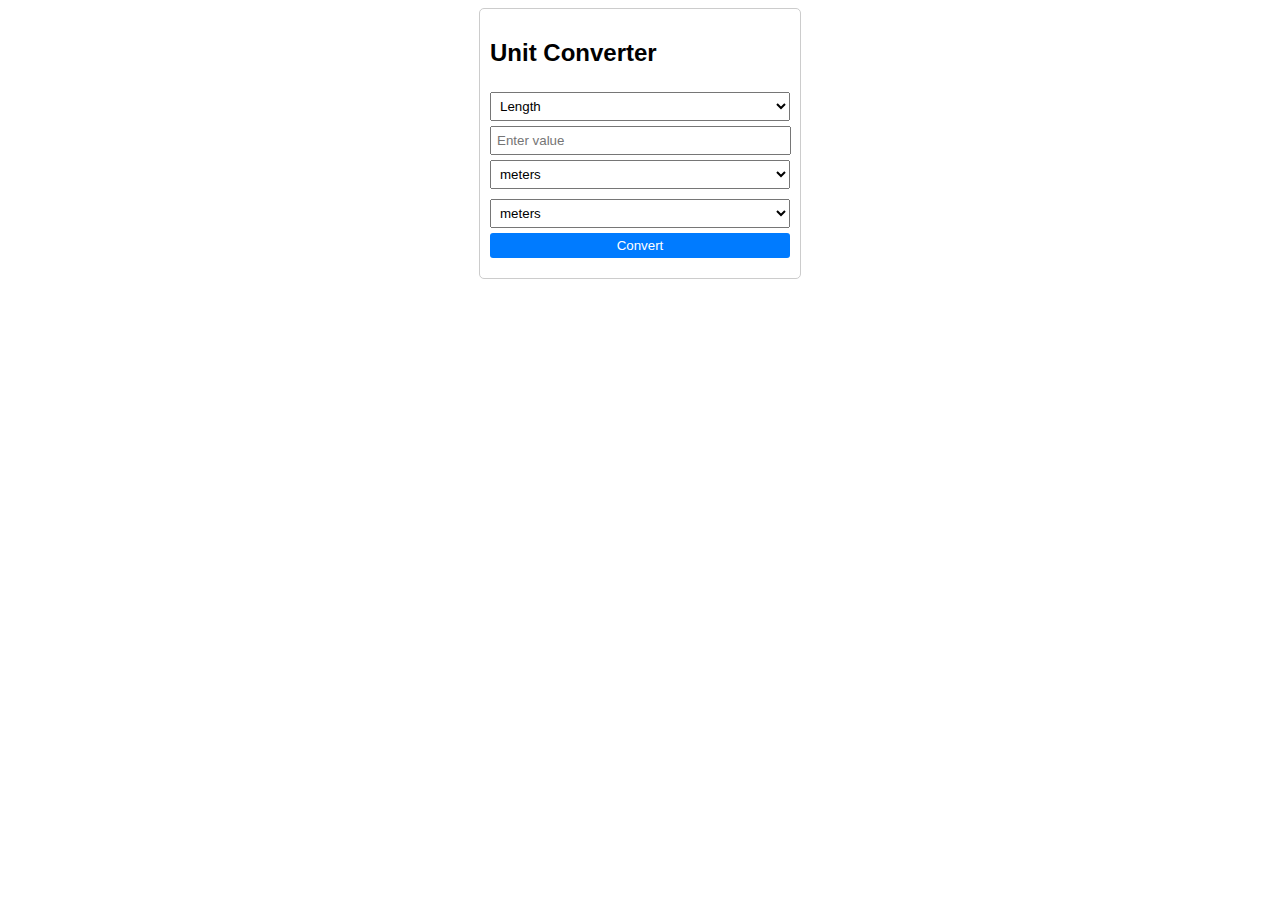
==== index.html @ 8d2c32b2 "embeddable unit converter made with claude" ====
<!DOCTYPE html>
<html lang="en">
<head>
    <meta charset="UTF-8">
    <meta name="viewport" content="width=device-width, initial-scale=1.0">
    <title>Unit Converter Widget</title>
    <style>
        .unit-converter {
            font-family: Arial, sans-serif;
            max-width: 300px;
            margin: 0 auto;
            padding: 10px;
            border: 1px solid #ccc;
            border-radius: 5px;
        }
        .unit-converter select {
            width: 100%;
            padding: 5px;
            margin: 5px 0;
        }
        .unit-converter input {
            width: 95.5%;
            padding: 5px;
        }
        .unit-converter button {
            width: 100%;
            padding: 5px;
            background-color: #007bff;
            color: white;
            border: none;
            border-radius: 3px;
            cursor: pointer;
        }
        .unit-converter button:hover {
            background-color: #0056b3;
        }
        #result-container {
            display: flex;
            align-items: center;
            justify-content: center;
            margin-top: 10px;
            text-align: center;
        }

        #result {
            display: inline-block;
            margin: 0;
            padding-right: 5px;
        }

        .copy-button {
            display: none;  /* Hide by default */
            align-items: center;
            justify-content: center;
            background-color: #007bff;
            color: white;
            border: none;
            border-radius: 3px;
            width: 24px;
            height: 24px;
            cursor: pointer;
            transition: background-color 0.3s;
            padding: 4px;
            margin-left: 5px;
            max-width: 25px;
        }

        .copy-button:hover {
            background-color: #0056b3;
        }

        .copy-button svg {
            width: 16px;
            height: 16px;
        }

        .check-icon {
            display: none;
        }

    </style>
</head>
<body>
    <div class="unit-converter">
        <h2>Unit Converter</h2>
        <select id="unitType">
            <option value="length">Length</option>
            <option value="weight">Weight</option>
            <option value="temperature">Temperature</option>
        </select>
        <input type="number" id="inputValue" placeholder="Enter value">
        <select id="fromUnit"></select>
        <select id="toUnit"></select>
        <button onclick="convert()">Convert</button>
        <div id="result-container">
            <span id="result"></span>
            <button id="copy-button" class="copy-button" title="Copy result">
                <svg class="copy-icon" xmlns="http://www.w3.org/2000/svg" width="16" height="16" viewBox="0 0 24 24" fill="none" stroke="currentColor" stroke-width="2" stroke-linecap="round" stroke-linejoin="round">
                    <rect x="9" y="9" width="13" height="13" rx="2" ry="2"></rect>
                    <path d="M5 15H4a2 2 0 0 1-2-2V4a2 2 0 0 1 2-2h9a2 2 0 0 1 2 2v1"></path>
                </svg>
                <svg class="check-icon" xmlns="http://www.w3.org/2000/svg" width="16" height="16" viewBox="0 0 24 24" fill="none" stroke="currentColor" stroke-width="2" stroke-linecap="round" stroke-linejoin="round" style="display: none;">
                    <polyline points="20 6 9 17 4 12"></polyline>
                </svg>
            </button>
        </div>
    </div>

    <script>
        // Inject widget HTML
        var targetElement = document.getElementById('unit-converter-widget');
        if (targetElement) {
            targetElement.innerHTML = widgetHTML;
            initializeCopyToClipboard();
        }

        const unitData = {
            length: {
                units: ['meters', 'feet', 'inches', 'centimeters'],
                conversions: {
                    meters: { feet: 3.28084, inches: 39.3701, centimeters: 100 },
                    feet: { meters: 0.3048, inches: 12, centimeters: 30.48 },
                    inches: { meters: 0.0254, feet: 0.0833333, centimeters: 2.54 },
                    centimeters: { meters: 0.01, feet: 0.0328084, inches: 0.393701 }
                }
            },
            weight: {
                units: ['kilograms', 'pounds', 'ounces', 'grams'],
                conversions: {
                    kilograms: { pounds: 2.20462, ounces: 35.274, grams: 1000 },
                    pounds: { kilograms: 0.453592, ounces: 16, grams: 453.592 },
                    ounces: { kilograms: 0.0283495, pounds: 0.0625, grams: 28.3495 },
                    grams: { kilograms: 0.001, pounds: 0.00220462, ounces: 0.035274 }
                }
            },
            temperature: {
                units: ['Celsius', 'Fahrenheit', 'Kelvin'],
                conversions: {
                    Celsius: {
                        Fahrenheit: (c) => c * 9/5 + 32,
                        Kelvin: (c) => c + 273.15
                    },
                    Fahrenheit: {
                        Celsius: (f) => (f - 32) * 5/9,
                        Kelvin: (f) => (f - 32) * 5/9 + 273.15
                    },
                    Kelvin: {
                        Celsius: (k) => k - 273.15,
                        Fahrenheit: (k) => (k - 273.15) * 9/5 + 32
                    }
                }
            }
        };

        function populateUnitSelects() {
            const unitType = document.getElementById('unitType').value;
            const fromUnit = document.getElementById('fromUnit');
            const toUnit = document.getElementById('toUnit');
            
            fromUnit.innerHTML = '';
            toUnit.innerHTML = '';

            unitData[unitType].units.forEach(unit => {
                fromUnit.innerHTML += `<option value="${unit}">${unit}</option>`;
                toUnit.innerHTML += `<option value="${unit}">${unit}</option>`;
            });
        }

        document.getElementById('unitType').addEventListener('change', populateUnitSelects);
        populateUnitSelects();

        function convert() {
            const unitType = document.getElementById('unitType').value;
            const inputValue = parseFloat(document.getElementById('inputValue').value);
            const fromUnit = document.getElementById('fromUnit').value;
            const toUnit = document.getElementById('toUnit').value;

            const resultElement = document.getElementById('result');
            const copyButton = document.getElementById('copy-button');

            if (isNaN(inputValue)) {
                resultElement.textContent = 'Please enter a valid number';
                copyButton.style.display = 'none';
                return;
            }

            let result;
            if (unitType === 'temperature') {
                if (fromUnit === toUnit) {
                    result = inputValue;
                } else {
                    result = unitData[unitType].conversions[fromUnit][toUnit](inputValue);
                }
            } else {
                if (fromUnit === toUnit) {
                    result = inputValue;
                } else {
                    result = inputValue * unitData[unitType].conversions[fromUnit][toUnit];
                }
            }

            const resultText = `${inputValue} ${fromUnit} = ${result.toFixed(2)} ${toUnit}`;
            resultElement.textContent = resultText;
            copyButton.style.display = 'inline-flex';
            showCopyIcon(); // Show copy icon when a new result is generated

        }

        function initializeCopyToClipboard() {
            const copyButton = document.getElementById('copy-button');
            const resultElement = document.getElementById('result');

            copyButton.addEventListener('click', function () {
                const resultText = resultElement.textContent;
                const match = resultText.match(/=\s*([\d.]+)/);

                if (match && match[1]) {
                    const numericalValue = match[1];
                    navigator.clipboard.writeText(numericalValue).then(function () {
                        showCheckIcon();
                        setTimeout(showCopyIcon, 1500); // Switch back to copy icon after 1.5 seconds
                    }).catch(function (err) {
                        console.error('Failed to copy text: ', err);
                    });
                } else {
                    console.error('No numerical value found in the result');
                }
            });
        }

        function showCopyIcon() {
            const copyIcon = document.querySelector('.copy-icon');
            const checkIcon = document.querySelector('.check-icon');
            copyIcon.style.display = 'inline';
            checkIcon.style.display = 'none';
        }

        function showCheckIcon() {
            const copyIcon = document.querySelector('.copy-icon');
            const checkIcon = document.querySelector('.check-icon');
            copyIcon.style.display = 'none';
            checkIcon.style.display = 'inline';
        }

        // Make sure to call initializeCopyToClipboard after the DOM is loaded
        document.addEventListener('DOMContentLoaded', initializeCopyToClipboard);
    </script>
</body>
</html>
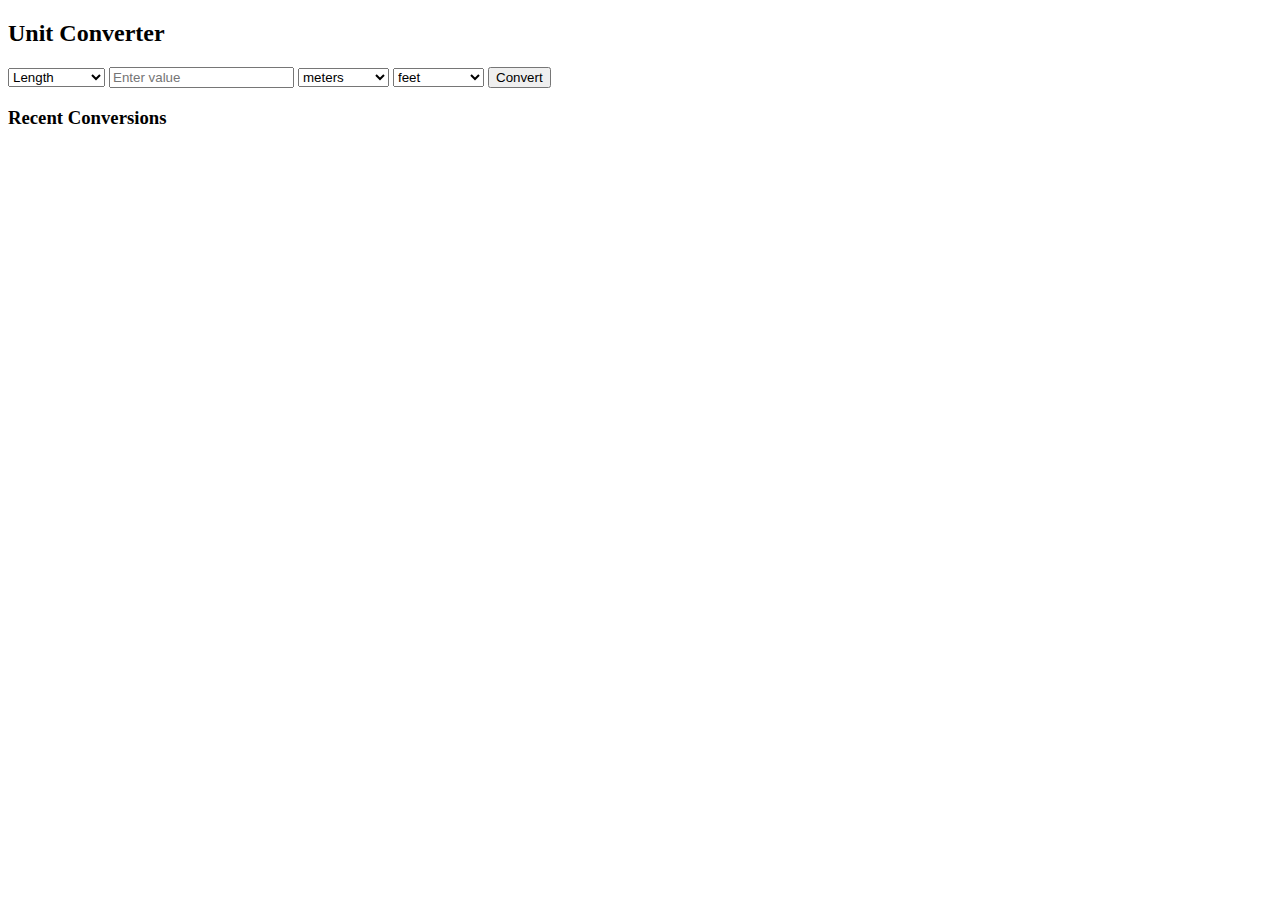
==== commit 9fa50f86: "working with cursor to make enhancements to the converter" ====
--- a/index.html
+++ b/index.html
@@ -4,94 +4,22 @@
     <meta charset="UTF-8">
     <meta name="viewport" content="width=device-width, initial-scale=1.0">
     <title>Unit Converter Widget</title>
-    <style>
-        .unit-converter {
-            font-family: Arial, sans-serif;
-            max-width: 300px;
-            margin: 0 auto;
-            padding: 10px;
-            border: 1px solid #ccc;
-            border-radius: 5px;
-        }
-        .unit-converter select {
-            width: 100%;
-            padding: 5px;
-            margin: 5px 0;
-        }
-        .unit-converter input {
-            width: 95.5%;
-            padding: 5px;
-        }
-        .unit-converter button {
-            width: 100%;
-            padding: 5px;
-            background-color: #007bff;
-            color: white;
-            border: none;
-            border-radius: 3px;
-            cursor: pointer;
-        }
-        .unit-converter button:hover {
-            background-color: #0056b3;
-        }
-        #result-container {
-            display: flex;
-            align-items: center;
-            justify-content: center;
-            margin-top: 10px;
-            text-align: center;
-        }
-
-        #result {
-            display: inline-block;
-            margin: 0;
-            padding-right: 5px;
-        }
-
-        .copy-button {
-            display: none;  /* Hide by default */
-            align-items: center;
-            justify-content: center;
-            background-color: #007bff;
-            color: white;
-            border: none;
-            border-radius: 3px;
-            width: 24px;
-            height: 24px;
-            cursor: pointer;
-            transition: background-color 0.3s;
-            padding: 4px;
-            margin-left: 5px;
-            max-width: 25px;
-        }
-
-        .copy-button:hover {
-            background-color: #0056b3;
-        }
-
-        .copy-button svg {
-            width: 16px;
-            height: 16px;
-        }
-
-        .check-icon {
-            display: none;
-        }
-
-    </style>
+    <link rel="stylesheet" href="styles.css">
 </head>
 <body>
-    <div class="unit-converter">
+    <div id="unit-converter">
         <h2>Unit Converter</h2>
         <select id="unitType">
             <option value="length">Length</option>
             <option value="weight">Weight</option>
             <option value="temperature">Temperature</option>
+            <option value="time">Time</option>
+            <option value="speed">Speed</option>
         </select>
         <input type="number" id="inputValue" placeholder="Enter value">
         <select id="fromUnit"></select>
         <select id="toUnit"></select>
-        <button onclick="convert()">Convert</button>
+        <button id="convertButton">Convert</button>
         <div id="result-container">
             <span id="result"></span>
             <button id="copy-button" class="copy-button" title="Copy result">
@@ -105,145 +33,11 @@
             </button>
         </div>
     </div>
+    <div id="conversion-history">
+        <h3>Recent Conversions</h3>
+        <ul id="history-list"></ul>
+    </div>
 
-    <script>
-        // Inject widget HTML
-        var targetElement = document.getElementById('unit-converter-widget');
-        if (targetElement) {
-            targetElement.innerHTML = widgetHTML;
-            initializeCopyToClipboard();
-        }
-
-        const unitData = {
-            length: {
-                units: ['meters', 'feet', 'inches', 'centimeters'],
-                conversions: {
-                    meters: { feet: 3.28084, inches: 39.3701, centimeters: 100 },
-                    feet: { meters: 0.3048, inches: 12, centimeters: 30.48 },
-                    inches: { meters: 0.0254, feet: 0.0833333, centimeters: 2.54 },
-                    centimeters: { meters: 0.01, feet: 0.0328084, inches: 0.393701 }
-                }
-            },
-            weight: {
-                units: ['kilograms', 'pounds', 'ounces', 'grams'],
-                conversions: {
-                    kilograms: { pounds: 2.20462, ounces: 35.274, grams: 1000 },
-                    pounds: { kilograms: 0.453592, ounces: 16, grams: 453.592 },
-                    ounces: { kilograms: 0.0283495, pounds: 0.0625, grams: 28.3495 },
-                    grams: { kilograms: 0.001, pounds: 0.00220462, ounces: 0.035274 }
-                }
-            },
-            temperature: {
-                units: ['Celsius', 'Fahrenheit', 'Kelvin'],
-                conversions: {
-                    Celsius: {
-                        Fahrenheit: (c) => c * 9/5 + 32,
-                        Kelvin: (c) => c + 273.15
-                    },
-                    Fahrenheit: {
-                        Celsius: (f) => (f - 32) * 5/9,
-                        Kelvin: (f) => (f - 32) * 5/9 + 273.15
-                    },
-                    Kelvin: {
-                        Celsius: (k) => k - 273.15,
-                        Fahrenheit: (k) => (k - 273.15) * 9/5 + 32
-                    }
-                }
-            }
-        };
-
-        function populateUnitSelects() {
-            const unitType = document.getElementById('unitType').value;
-            const fromUnit = document.getElementById('fromUnit');
-            const toUnit = document.getElementById('toUnit');
-            
-            fromUnit.innerHTML = '';
-            toUnit.innerHTML = '';
-
-            unitData[unitType].units.forEach(unit => {
-                fromUnit.innerHTML += `<option value="${unit}">${unit}</option>`;
-                toUnit.innerHTML += `<option value="${unit}">${unit}</option>`;
-            });
-        }
-
-        document.getElementById('unitType').addEventListener('change', populateUnitSelects);
-        populateUnitSelects();
-
-        function convert() {
-            const unitType = document.getElementById('unitType').value;
-            const inputValue = parseFloat(document.getElementById('inputValue').value);
-            const fromUnit = document.getElementById('fromUnit').value;
-            const toUnit = document.getElementById('toUnit').value;
-
-            const resultElement = document.getElementById('result');
-            const copyButton = document.getElementById('copy-button');
-
-            if (isNaN(inputValue)) {
-                resultElement.textContent = 'Please enter a valid number';
-                copyButton.style.display = 'none';
-                return;
-            }
-
-            let result;
-            if (unitType === 'temperature') {
-                if (fromUnit === toUnit) {
-                    result = inputValue;
-                } else {
-                    result = unitData[unitType].conversions[fromUnit][toUnit](inputValue);
-                }
-            } else {
-                if (fromUnit === toUnit) {
-                    result = inputValue;
-                } else {
-                    result = inputValue * unitData[unitType].conversions[fromUnit][toUnit];
-                }
-            }
-
-            const resultText = `${inputValue} ${fromUnit} = ${result.toFixed(2)} ${toUnit}`;
-            resultElement.textContent = resultText;
-            copyButton.style.display = 'inline-flex';
-            showCopyIcon(); // Show copy icon when a new result is generated
-
-        }
-
-        function initializeCopyToClipboard() {
-            const copyButton = document.getElementById('copy-button');
-            const resultElement = document.getElementById('result');
-
-            copyButton.addEventListener('click', function () {
-                const resultText = resultElement.textContent;
-                const match = resultText.match(/=\s*([\d.]+)/);
-
-                if (match && match[1]) {
-                    const numericalValue = match[1];
-                    navigator.clipboard.writeText(numericalValue).then(function () {
-                        showCheckIcon();
-                        setTimeout(showCopyIcon, 1500); // Switch back to copy icon after 1.5 seconds
-                    }).catch(function (err) {
-                        console.error('Failed to copy text: ', err);
-                    });
-                } else {
-                    console.error('No numerical value found in the result');
-                }
-            });
-        }
-
-        function showCopyIcon() {
-            const copyIcon = document.querySelector('.copy-icon');
-            const checkIcon = document.querySelector('.check-icon');
-            copyIcon.style.display = 'inline';
-            checkIcon.style.display = 'none';
-        }
-
-        function showCheckIcon() {
-            const copyIcon = document.querySelector('.copy-icon');
-            const checkIcon = document.querySelector('.check-icon');
-            copyIcon.style.display = 'none';
-            checkIcon.style.display = 'inline';
-        }
-
-        // Make sure to call initializeCopyToClipboard after the DOM is loaded
-        document.addEventListener('DOMContentLoaded', initializeCopyToClipboard);
-    </script>
+    <script src="unit-converter-widget.js"></script>
 </body>
 </html>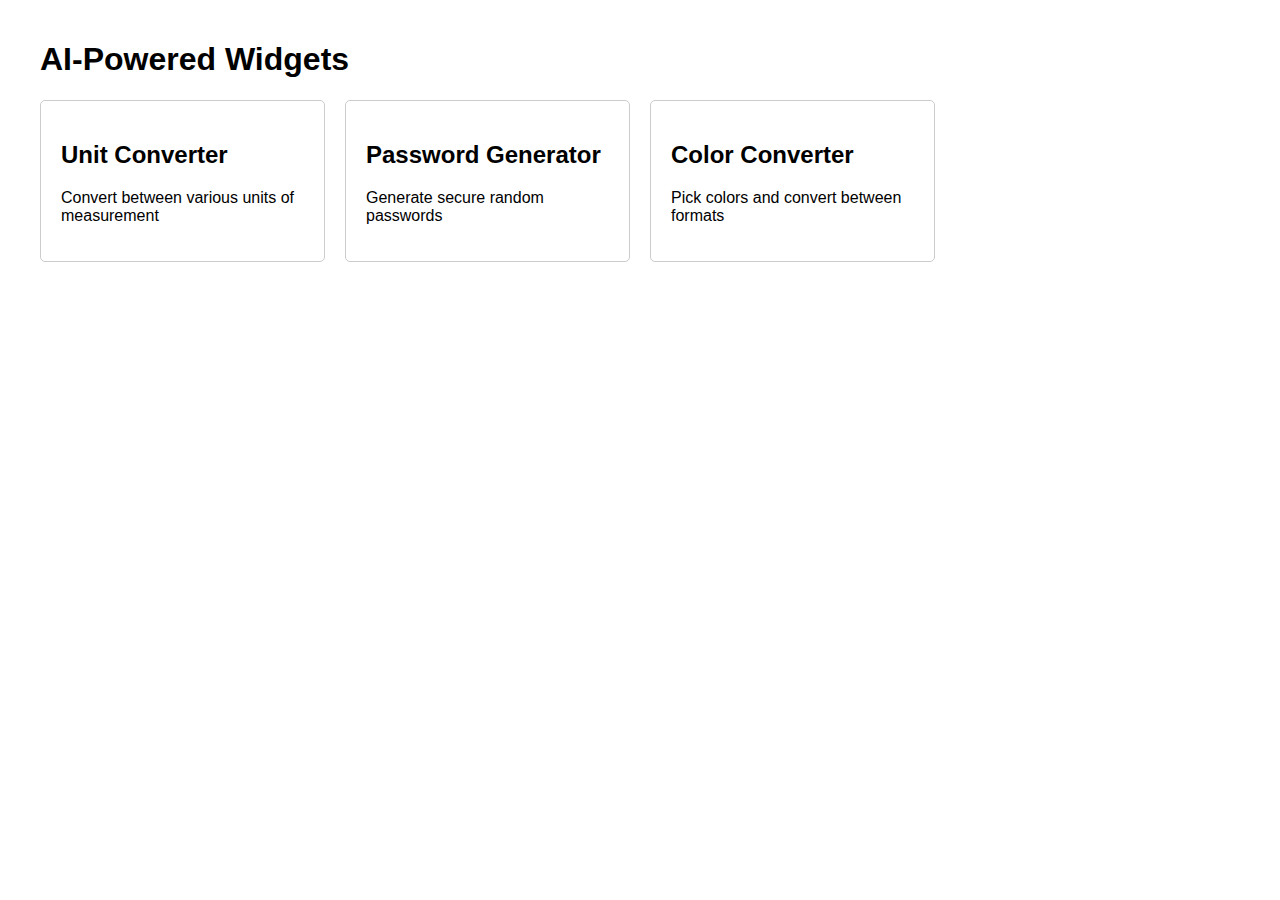
==== commit 89962510: "adding password generator and color converter basic widgets" ====
--- a/index.html
+++ b/index.html
@@ -3,41 +3,25 @@
 <head>
     <meta charset="UTF-8">
     <meta name="viewport" content="width=device-width, initial-scale=1.0">
-    <title>Unit Converter Widget</title>
+    <title>AI-Powered Widgets</title>
     <link rel="stylesheet" href="styles.css">
 </head>
 <body>
-    <div id="unit-converter">
-        <h2>Unit Converter</h2>
-        <select id="unitType">
-            <option value="length">Length</option>
-            <option value="weight">Weight</option>
-            <option value="temperature">Temperature</option>
-            <option value="time">Time</option>
-            <option value="speed">Speed</option>
-        </select>
-        <input type="number" id="inputValue" placeholder="Enter value">
-        <select id="fromUnit"></select>
-        <select id="toUnit"></select>
-        <button id="convertButton">Convert</button>
-        <div id="result-container">
-            <span id="result"></span>
-            <button id="copy-button" class="copy-button" title="Copy result">
-                <svg class="copy-icon" xmlns="http://www.w3.org/2000/svg" width="16" height="16" viewBox="0 0 24 24" fill="none" stroke="currentColor" stroke-width="2" stroke-linecap="round" stroke-linejoin="round">
-                    <rect x="9" y="9" width="13" height="13" rx="2" ry="2"></rect>
-                    <path d="M5 15H4a2 2 0 0 1-2-2V4a2 2 0 0 1 2-2h9a2 2 0 0 1 2 2v1"></path>
-                </svg>
-                <svg class="check-icon" xmlns="http://www.w3.org/2000/svg" width="16" height="16" viewBox="0 0 24 24" fill="none" stroke="currentColor" stroke-width="2" stroke-linecap="round" stroke-linejoin="round" style="display: none;">
-                    <polyline points="20 6 9 17 4 12"></polyline>
-                </svg>
-            </button>
+    <h1>AI-Powered Widgets</h1>
+    <div class="grid">
+        <div class="tile" data-widget="unit-converter">
+            <h2>Unit Converter</h2>
+            <p>Convert between various units of measurement</p>
+        </div>
+        <div class="tile" data-widget="password-generator">
+            <h2>Password Generator</h2>
+            <p>Generate secure random passwords</p>
+        </div>
+        <div class="tile" data-widget="color-converter">
+            <h2>Color Converter</h2>
+            <p>Pick colors and convert between formats</p>
         </div>
     </div>
-    <div id="conversion-history">
-        <h3>Recent Conversions</h3>
-        <ul id="history-list"></ul>
-    </div>
-
-    <script src="unit-converter-widget.js"></script>
+    <script src="main.js"></script>
 </body>
 </html>--- a/styles.css
+++ b/styles.css
@@ -0,0 +1,166 @@
+body {
+    font-family: Arial, sans-serif;
+    max-width: 1200px;
+    margin: 0 auto;
+    padding: 20px;
+}
+
+.grid {
+    display: grid;
+    grid-template-columns: repeat(auto-fill, minmax(250px, 1fr));
+    gap: 20px;
+}
+
+.tile {
+    border: 1px solid #ccc;
+    border-radius: 5px;
+    padding: 20px;
+    cursor: pointer;
+    transition: background-color 0.3s;
+}
+
+.tile:hover {
+    background-color: #f0f0f0;
+}
+
+.back-button {
+    display: inline-block;
+    margin-bottom: 20px;
+    text-decoration: none;
+    color: #333;
+    font-weight: bold;
+}
+
+#unit-converter {
+    font-family: Arial, sans-serif;
+    max-width: 300px;
+    margin: 0 auto;
+    padding: 10px;
+    border: 1px solid #ccc;
+    border-radius: 5px;
+    box-sizing: border-box;
+}
+
+#unit-converter select,
+#unit-converter input {
+    width: 100%;
+    padding: 5px;
+    margin: 5px 0;
+    box-sizing: border-box;
+}
+
+#unit-converter button {
+    width: 100%;
+    padding: 5px;
+    background-color: #007bff;
+    color: white;
+    border: none;
+    border-radius: 3px;
+    cursor: pointer;
+}
+
+#unit-converter button:hover {
+    background-color: #0056b3;
+}
+
+#result-container {
+    display: flex;
+    align-items: center;
+    justify-content: center;
+    margin-top: 10px;
+    text-align: center;
+}
+
+#result {
+    display: inline-block;
+    margin: 0;
+    padding-right: 5px;
+}
+
+.copy-button {
+    display: none;
+    align-items: center;
+    justify-content: center;
+    background-color: #007bff;
+    color: white;
+    border: none;
+    border-radius: 3px;
+    width: 24px;
+    height: 24px;
+    cursor: pointer;
+    transition: background-color 0.3s;
+    padding: 4px;
+    margin-left: 5px;
+    max-width: 25px;
+}
+
+.copy-button:hover {
+    background-color: #0056b3;
+}
+
+.copy-button svg {
+    width: 16px;
+    height: 16px;
+}
+
+.check-icon {
+    display: none;
+}
+
+#conversion-history {
+    margin-top: 20px;
+    max-width: 300px;
+    margin-left: auto;
+    margin-right: auto;
+}
+
+#conversion-history h3 {
+    font-size: 16px;
+    margin-bottom: 10px;
+}
+
+#history-list {
+    list-style-type: none;
+    padding: 0;
+    margin: 0;
+    border: 1px solid #ccc;
+    border-radius: 5px;
+    /* Remove or increase max-height if needed */
+    /* max-height: 200px; */
+    /* overflow-y: auto; */
+}
+
+#history-list li {
+    padding: 8px;
+    cursor: pointer;
+    transition: background-color 0.3s;
+    border-bottom: 1px solid #eee;
+    display: flex;
+    align-items: center;
+}
+
+#history-list li:last-child {
+    border-bottom: none;
+}
+
+#history-list li:hover {
+    background-color: #f0f0f0;
+}
+
+.history-icon {
+    margin-right: 10px;
+    font-weight: bold;
+    min-width: 24px;
+    height: 24px;
+    display: inline-flex;
+    align-items: center;
+    justify-content: center;
+    background-color: #007bff;
+    color: white;
+    border-radius: 50%;
+    font-size: 12px;
+}
+
+.history-text {
+    flex-grow: 1;
+}
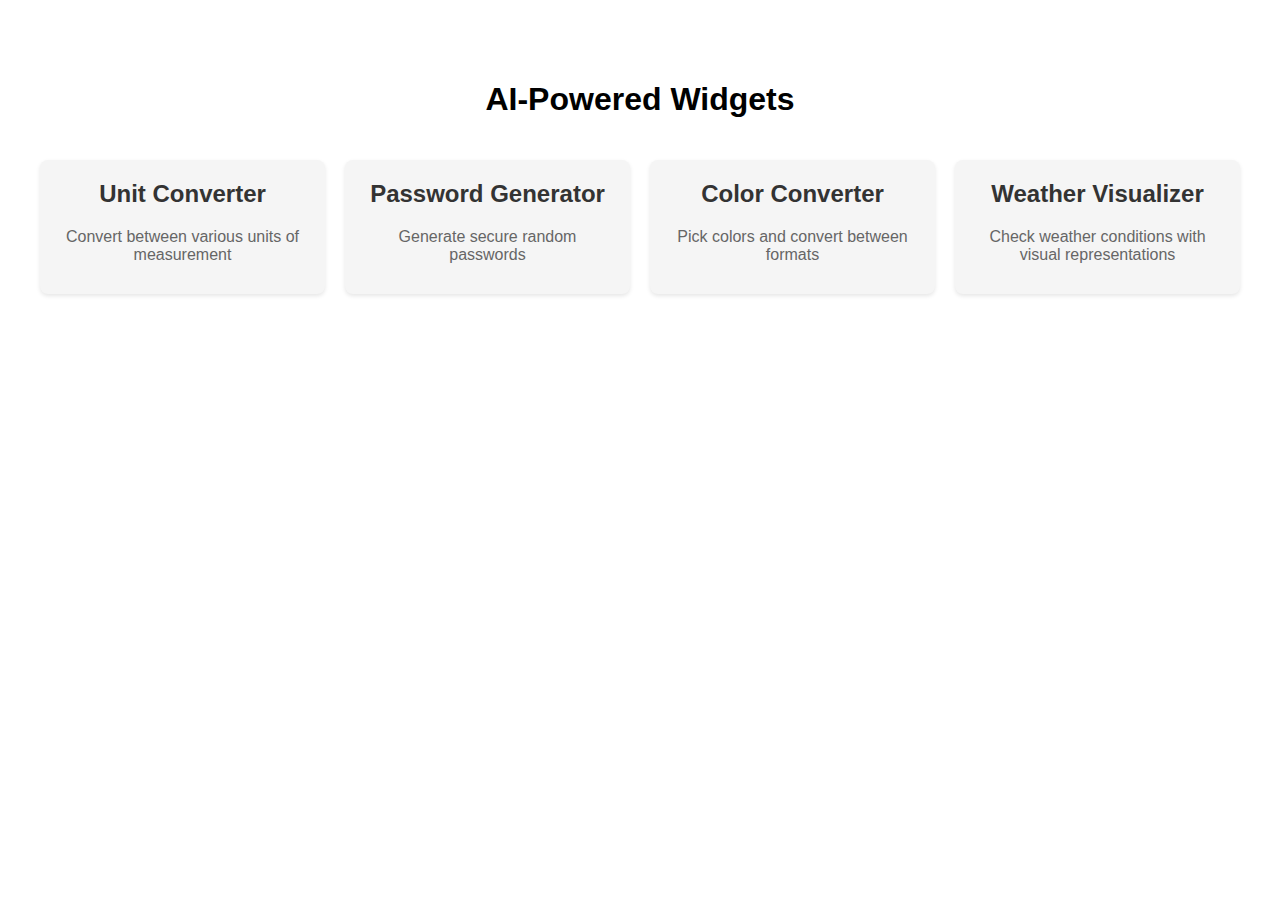
==== commit c1e84446: "added weather widget" ====
--- a/index.html
+++ b/index.html
@@ -21,7 +21,13 @@
             <h2>Color Converter</h2>
             <p>Pick colors and convert between formats</p>
         </div>
+        <div class="tile" data-widget="weather-visualizer">
+            <h2>Weather Visualizer</h2>
+            <p>Check weather conditions with visual representations</p>
+            <div id="weather-preview"></div>
+        </div>
     </div>
     <script src="main.js"></script>
+    <script src="weather-preview.js"></script>
 </body>
 </html>--- a/styles.css
+++ b/styles.css
@@ -1,166 +1,216 @@
 body {
     font-family: Arial, sans-serif;
-    max-width: 1200px;
+    max-width: 100%;
     margin: 0 auto;
     padding: 20px;
-}
-
-.grid {
-    display: grid;
-    grid-template-columns: repeat(auto-fill, minmax(250px, 1fr));
-    gap: 20px;
-}
-
-.tile {
+    box-sizing: border-box;
+    padding-top: 60px;
+}
+
+h1, h2, h3 {
+    text-align: center;
+}
+
+.back-button {
+    position: fixed;
+    top: 20px;
+    left: 20px;
+    padding: 8px 12px;
+    background-color: rgba(77, 166, 255, 0.1);
+    color: #4da6ff;
+    border: 1px solid #4da6ff;
+    border-radius: 5px;
+    font-size: 14px;
+    cursor: pointer;
+    transition: background-color 0.3s, color 0.3s;
+    text-decoration: none;
+    display: inline-block;
+}
+
+.back-button:hover {
+    background-color: rgba(77, 166, 255, 0.2);
+    color: #1a8cff;
+}
+
+#password-generator {
+    max-width: 400px;
+    margin: 0 auto;
+    padding: 20px;
+    background-color: #f5f5f5;
+    border-radius: 8px;
+    box-shadow: 0 2px 4px rgba(0, 0, 0, 0.1);
+}
+
+.password-display {
+    display: flex;
+    margin-bottom: 20px;
+}
+
+#password {
+    flex-grow: 1;
+    padding: 10px;
+    font-size: 18px;
     border: 1px solid #ccc;
-    border-radius: 5px;
-    padding: 20px;
-    cursor: pointer;
-    transition: background-color 0.3s;
-}
-
-.tile:hover {
-    background-color: #f0f0f0;
-}
-
-.back-button {
-    display: inline-block;
-    margin-bottom: 20px;
-    text-decoration: none;
-    color: #333;
-    font-weight: bold;
-}
-
-#unit-converter {
-    font-family: Arial, sans-serif;
-    max-width: 300px;
-    margin: 0 auto;
-    padding: 10px;
-    border: 1px solid #ccc;
-    border-radius: 5px;
-    box-sizing: border-box;
-}
-
-#unit-converter select,
-#unit-converter input {
-    width: 100%;
-    padding: 5px;
-    margin: 5px 0;
-    box-sizing: border-box;
-}
-
-#unit-converter button {
-    width: 100%;
-    padding: 5px;
+    border-radius: 4px 0 0 4px;
+    background-color: #fff;
+}
+
+#copy-password {
+    padding: 10px 15px;
     background-color: #007bff;
     color: white;
     border: none;
-    border-radius: 3px;
-    cursor: pointer;
-}
-
-#unit-converter button:hover {
-    background-color: #0056b3;
-}
-
-#result-container {
+    border-radius: 0 4px 4px 0;
+    cursor: pointer;
+}
+
+.tabs {
     display: flex;
+    margin-bottom: 20px;
+    border-bottom: 1px solid #ccc;
+}
+
+.tab-button {
+    flex: 1;
+    padding: 10px 0;
+    background-color: transparent;
+    border: none;
+    cursor: pointer;
+    font-size: 18px;
+    font-weight: bold;
+    color: #333;
+    transition: color 0.3s, border-bottom 0.3s;
+    border-bottom: 3px solid transparent;
+}
+
+.tab-button.active {
+    border-bottom: 3px solid #000;
+}
+
+.tab-content {
+    display: none;
+}
+
+.tab-content.active {
+    display: block;
+}
+
+.options {
+    margin-bottom: 20px;
+}
+
+.option {
+    display: flex;
+    justify-content: space-between;
     align-items: center;
-    justify-content: center;
-    margin-top: 10px;
-    text-align: center;
-}
-
-#result {
-    display: inline-block;
-    margin: 0;
-    padding-right: 5px;
-}
-
-.copy-button {
-    display: none;
-    align-items: center;
-    justify-content: center;
-    background-color: #007bff;
+    margin-bottom: 10px;
+}
+
+.option label {
+    flex-grow: 1;
+}
+
+.option input[type="checkbox"] {
+    width: 20px;
+    height: 20px;
+}
+
+.option input[type="number"] {
+    width: 60px;
+    padding: 5px;
+    border: 1px solid #ccc;
+    border-radius: 4px;
+}
+
+select {
+    width: 100%;
+    padding: 5px;
+    border: 1px solid #ccc;
+    border-radius: 4px;
+}
+
+#generate {
+    width: 100%;
+    padding: 10px;
+    background-color: #28a745;
     color: white;
     border: none;
-    border-radius: 3px;
-    width: 24px;
-    height: 24px;
-    cursor: pointer;
-    transition: background-color 0.3s;
-    padding: 4px;
-    margin-left: 5px;
-    max-width: 25px;
-}
-
-.copy-button:hover {
-    background-color: #0056b3;
-}
-
-.copy-button svg {
-    width: 16px;
-    height: 16px;
-}
-
-.check-icon {
-    display: none;
-}
-
-#conversion-history {
-    margin-top: 20px;
-    max-width: 300px;
-    margin-left: auto;
-    margin-right: auto;
-}
-
-#conversion-history h3 {
+    border-radius: 4px;
     font-size: 16px;
+    cursor: pointer;
+}
+
+#generate:hover {
+    background-color: #218838;
+}
+
+#weather-preview {
+    text-align: center;
+    margin-top: 10px;
+}
+
+.preview-icon {
+    font-size: 32px;
+    margin-bottom: 5px;
+}
+
+.preview-temp {
+    font-size: 18px;
+    font-weight: bold;
+}
+
+.preview-city {
+    font-size: 14px;
+}
+
+/* Add these styles to the end of your existing CSS file */
+
+.grid {
+    display: grid;
+    grid-template-columns: repeat(auto-fit, minmax(250px, 1fr));
+    gap: 20px;
+    padding: 20px;
+}
+
+.tile {
+    background-color: #f5f5f5;
+    border-radius: 8px;
+    box-shadow: 0 2px 4px rgba(0, 0, 0, 0.1);
+    padding: 20px;
+    text-align: center;
+    transition: transform 0.3s ease, box-shadow 0.3s ease;
+    cursor: pointer;
+}
+
+.tile:hover {
+    transform: translateY(-5px);
+    box-shadow: 0 4px 8px rgba(0, 0, 0, 0.2);
+}
+
+.tile h2 {
+    margin-top: 0;
+    color: #333;
+}
+
+.tile p {
+    color: #666;
     margin-bottom: 10px;
 }
 
-#history-list {
-    list-style-type: none;
-    padding: 0;
-    margin: 0;
-    border: 1px solid #ccc;
-    border-radius: 5px;
-    /* Remove or increase max-height if needed */
-    /* max-height: 200px; */
-    /* overflow-y: auto; */
-}
-
-#history-list li {
-    padding: 8px;
-    cursor: pointer;
-    transition: background-color 0.3s;
-    border-bottom: 1px solid #eee;
-    display: flex;
-    align-items: center;
-}
-
-#history-list li:last-child {
-    border-bottom: none;
-}
-
-#history-list li:hover {
-    background-color: #f0f0f0;
-}
-
-.history-icon {
-    margin-right: 10px;
-    font-weight: bold;
-    min-width: 24px;
-    height: 24px;
-    display: inline-flex;
-    align-items: center;
-    justify-content: center;
-    background-color: #007bff;
-    color: white;
-    border-radius: 50%;
-    font-size: 12px;
-}
-
-.history-text {
-    flex-grow: 1;
-}
+/* Responsive adjustments */
+@media (max-width: 600px) {
+    .grid {
+        grid-template-columns: 1fr;
+    }
+}
+
+@media (max-width: 600px) {
+    .back-button {
+        top: 10px;
+        left: 10px;
+    }
+
+    body {
+        padding-top: 50px;
+    }
+}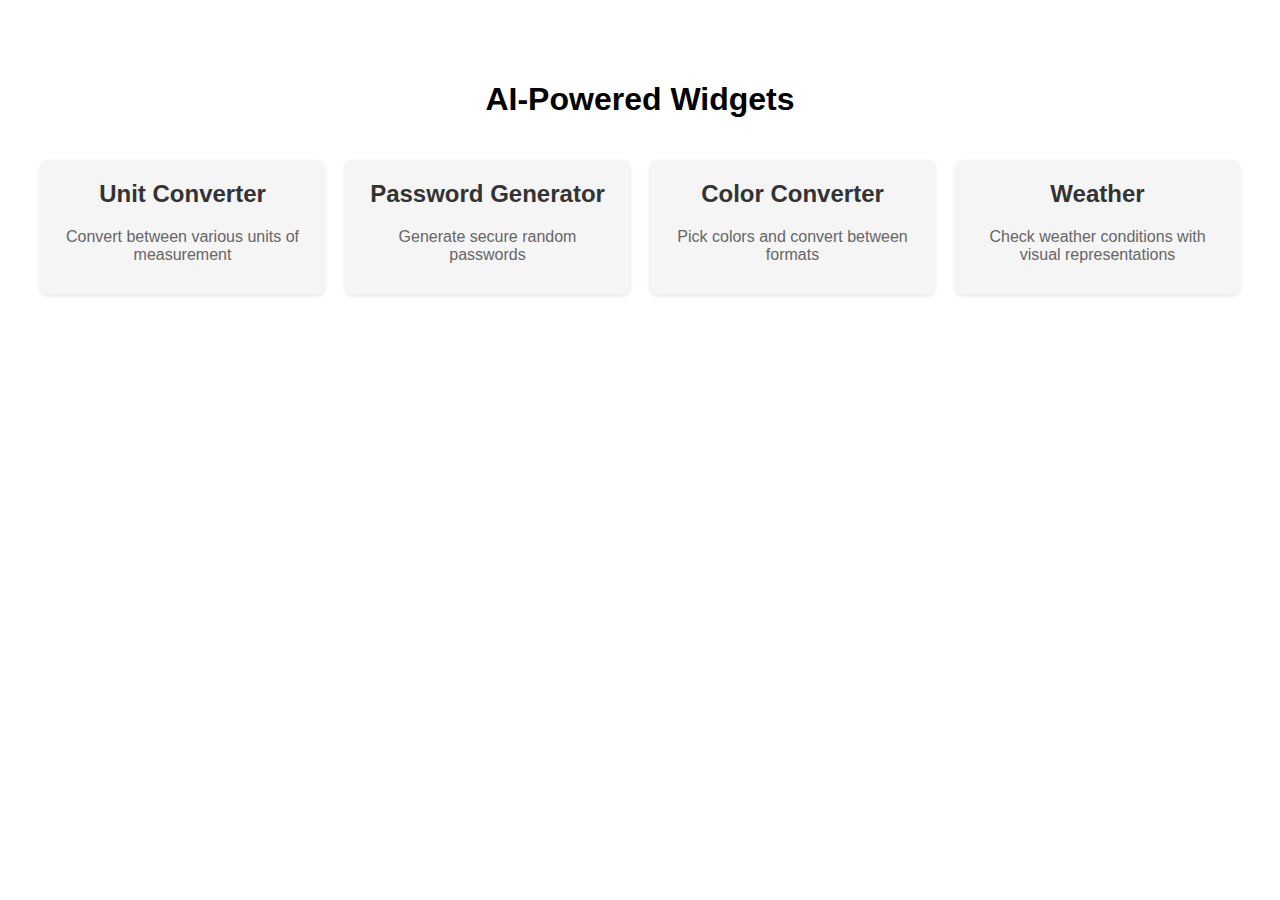
==== commit 986ae68d: "updating copy" ====
--- a/index.html
+++ b/index.html
@@ -22,7 +22,7 @@
             <p>Pick colors and convert between formats</p>
         </div>
         <div class="tile" data-widget="weather-visualizer">
-            <h2>Weather Visualizer</h2>
+            <h2>Weather</h2>
             <p>Check weather conditions with visual representations</p>
             <div id="weather-preview"></div>
         </div>
--- a/styles.css
+++ b/styles.css
@@ -197,6 +197,12 @@
     margin-bottom: 10px;
 }
 
+.preview-location {
+    font-size: 16px;
+    font-weight: bold;
+    margin-bottom: 5px;
+}
+
 /* Responsive adjustments */
 @media (max-width: 600px) {
     .grid {
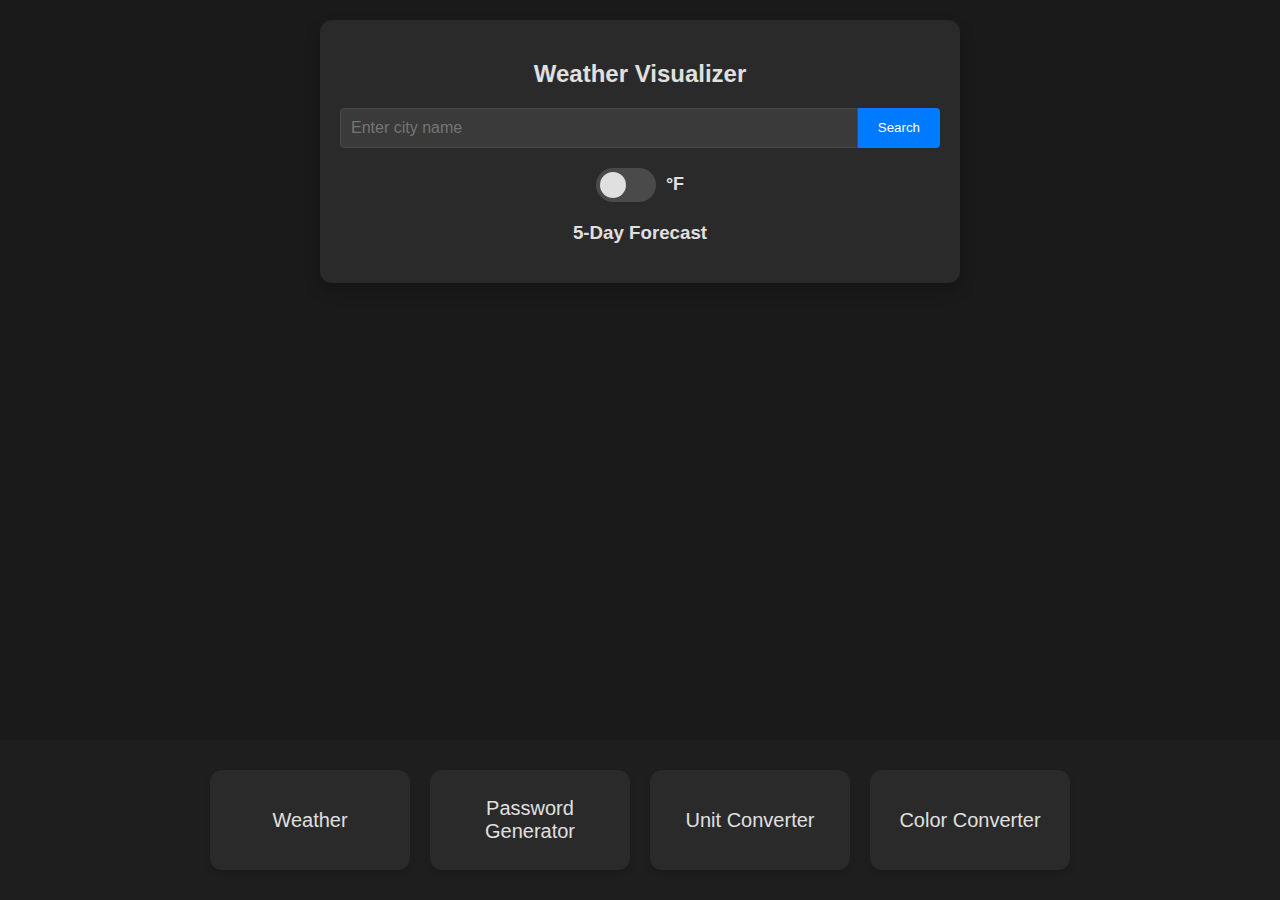
==== commit a32ff70e: "updated styling and made it a single page application that works on mobile" ====
--- a/index.html
+++ b/index.html
@@ -5,29 +5,16 @@
     <meta name="viewport" content="width=device-width, initial-scale=1.0">
     <title>AI-Powered Widgets</title>
     <link rel="stylesheet" href="styles.css">
+    <link rel="stylesheet" href="widgets/weather/weather-visualizer.css">
 </head>
 <body>
-    <h1>AI-Powered Widgets</h1>
-    <div class="grid">
-        <div class="tile" data-widget="unit-converter">
-            <h2>Unit Converter</h2>
-            <p>Convert between various units of measurement</p>
-        </div>
-        <div class="tile" data-widget="password-generator">
-            <h2>Password Generator</h2>
-            <p>Generate secure random passwords</p>
-        </div>
-        <div class="tile" data-widget="color-converter">
-            <h2>Color Converter</h2>
-            <p>Pick colors and convert between formats</p>
-        </div>
-        <div class="tile" data-widget="weather-visualizer">
-            <h2>Weather</h2>
-            <p>Check weather conditions with visual representations</p>
-            <div id="weather-preview"></div>
-        </div>
-    </div>
-    <script src="main.js"></script>
-    <script src="weather-preview.js"></script>
+    <main id="widget-container">
+        <!-- Active widget will be displayed here -->
+    </main>
+    <nav id="widget-nav">
+        <!-- Navigation buttons will be dynamically added here -->
+    </nav>
+    <button id="menu-toggle" aria-label="Toggle menu">☰</button>
+    <script src="app.js" type="module"></script>
 </body>
 </html>--- a/styles.css
+++ b/styles.css
@@ -1,14 +1,73 @@
 body {
-    font-family: Arial, sans-serif;
-    max-width: 100%;
-    margin: 0 auto;
-    padding: 20px;
-    box-sizing: border-box;
-    padding-top: 60px;
+    font-family: 'Arial', sans-serif;
+    margin: 0;
+    padding: 0;
+    display: flex;
+    flex-direction: column;
+    min-height: 100vh;
+    background-color: #121212;
+    color: #e0e0e0;
 }
 
 h1, h2, h3 {
     text-align: center;
+}
+
+#widget-container {
+    flex-grow: 1;
+    padding: 20px;
+    overflow-y: auto;
+    background-color: #1a1a1a;
+}
+
+#widget-nav {
+    display: flex;
+    justify-content: center;
+    flex-wrap: wrap;
+    gap: 20px;
+    padding: 30px;
+    background-color: #1e1e1e;
+}
+
+#widget-nav button {
+    width: 200px;
+    height: 100px;
+    padding: 20px;
+    background-color: #2a2a2a;
+    border: none;
+    border-radius: 12px;
+    color: #e0e0e0;
+    font-size: 20px;
+    cursor: pointer;
+    transition: all 0.3s ease;
+    text-align: center;
+    box-shadow: 0 4px 6px rgba(0, 0, 0, 0.1);
+    display: flex;
+    flex-direction: column;
+    justify-content: center;
+    align-items: center;
+}
+
+#widget-nav button:hover {
+    background-color: #3a3a3a;
+    transform: translateY(-5px);
+    box-shadow: 0 6px 12px rgba(0, 0, 0, 0.2);
+}
+
+#menu-toggle {
+    display: none;
+    position: fixed;
+    top: 20px;
+    right: 20px;
+    z-index: 1000;
+    background-color: #2a2a2a;
+    color: #e0e0e0;
+    border: none;
+    border-radius: 50%;
+    width: 50px;
+    height: 50px;
+    font-size: 24px;
+    cursor: pointer;
 }
 
 .back-button {
@@ -36,9 +95,10 @@
     max-width: 400px;
     margin: 0 auto;
     padding: 20px;
-    background-color: #f5f5f5;
+    background-color: #2a2a2a;
     border-radius: 8px;
-    box-shadow: 0 2px 4px rgba(0, 0, 0, 0.1);
+    box-shadow: 0 2px 4px rgba(0, 0, 0, 0.2);
+    color: #e0e0e0;
 }
 
 .password-display {
@@ -50,9 +110,10 @@
     flex-grow: 1;
     padding: 10px;
     font-size: 18px;
-    border: 1px solid #ccc;
+    border: 1px solid #4a4a4a;
     border-radius: 4px 0 0 4px;
-    background-color: #fff;
+    background-color: #3a3a3a;
+    color: #e0e0e0;
 }
 
 #copy-password {
@@ -64,10 +125,13 @@
     cursor: pointer;
 }
 
+#copy-password:hover {
+    background-color: #0056b3;
+}
+
 .tabs {
     display: flex;
     margin-bottom: 20px;
-    border-bottom: 1px solid #ccc;
 }
 
 .tab-button {
@@ -78,13 +142,13 @@
     cursor: pointer;
     font-size: 18px;
     font-weight: bold;
-    color: #333;
+    color: #f9f9f9;
     transition: color 0.3s, border-bottom 0.3s;
     border-bottom: 3px solid transparent;
 }
 
 .tab-button.active {
-    border-bottom: 3px solid #000;
+    border-bottom: 3px solid #ffffff;
 }
 
 .tab-content {
@@ -118,15 +182,19 @@
 .option input[type="number"] {
     width: 60px;
     padding: 5px;
-    border: 1px solid #ccc;
+    border: 1px solid #4a4a4a;
     border-radius: 4px;
+    background-color: #3a3a3a;
+    color: #e0e0e0;
 }
 
 select {
     width: 100%;
     padding: 5px;
-    border: 1px solid #ccc;
+    border: 1px solid #4a4a4a;
     border-radius: 4px;
+    background-color: #3a3a3a;
+    color: #e0e0e0;
 }
 
 #generate {
@@ -163,8 +231,6 @@
     font-size: 14px;
 }
 
-/* Add these styles to the end of your existing CSS file */
-
 .grid {
     display: grid;
     grid-template-columns: repeat(auto-fit, minmax(250px, 1fr));
@@ -173,7 +239,7 @@
 }
 
 .tile {
-    background-color: #f5f5f5;
+    background-color: #2a2a2a;
     border-radius: 8px;
     box-shadow: 0 2px 4px rgba(0, 0, 0, 0.1);
     padding: 20px;
@@ -189,11 +255,11 @@
 
 .tile h2 {
     margin-top: 0;
-    color: #333;
+    color: #e0e0e0;
 }
 
 .tile p {
-    color: #666;
+    color: #b0b0b0;
     margin-bottom: 10px;
 }
 
@@ -203,20 +269,52 @@
     margin-bottom: 5px;
 }
 
-/* Responsive adjustments */
+@media (max-width: 768px) {
+    body {
+        overflow-x: hidden;
+    }
+
+    #widget-nav {
+        position: fixed;
+        top: 0;
+        right: -100%;  /* Changed from -300px to -100% */
+        width: 80%;    /* Changed from 300px to 80% */
+        max-width: 300px; /* Added max-width */
+        height: 100vh;
+        flex-direction: column;
+        justify-content: flex-start;
+        padding-top: 60px;
+        transition: right 0.3s ease;
+        z-index: 999;
+        background-color: #1e1e1e; /* Added background color */
+    }
+
+    #widget-nav.open {
+        right: 0;
+    }
+
+    #widget-nav button {
+        width: 80%;
+        height: auto;
+        margin-bottom: 20px;
+    }
+
+    #menu-toggle {
+        display: block;
+    }
+
+    .back-button {
+        top: 10px;
+        left: 10px;
+    }
+
+    body {
+        padding-top: 50px;
+    }
+}
+
 @media (max-width: 600px) {
     .grid {
         grid-template-columns: 1fr;
     }
-}
-
-@media (max-width: 600px) {
-    .back-button {
-        top: 10px;
-        left: 10px;
-    }
-
-    body {
-        padding-top: 50px;
-    }
 }--- a/widgets/weather/weather-visualizer.css
+++ b/widgets/weather/weather-visualizer.css
@@ -0,0 +1,147 @@
+#weather-visualizer {
+    max-width: 600px;
+    margin: 0 auto;
+    padding: 20px;
+    background-color: #2a2a2a;
+    border-radius: 12px;
+    box-shadow: 0 8px 16px rgba(0, 0, 0, 0.2);
+    color: #e0e0e0;
+}
+
+#unit-toggle {
+    display: flex;
+    align-items: center;
+    justify-content: center;
+    margin-bottom: 20px;
+}
+
+.switch {
+    position: relative;
+    display: inline-block;
+    width: 60px;
+    height: 34px;
+    margin-right: 10px;
+}
+
+.switch input {
+    opacity: 0;
+    width: 0;
+    height: 0;
+}
+
+.slider {
+    position: absolute;
+    cursor: pointer;
+    top: 0;
+    left: 0;
+    right: 0;
+    bottom: 0;
+    background-color: #4a4a4a;
+    transition: .4s;
+}
+
+.slider:before {
+    position: absolute;
+    content: "";
+    height: 26px;
+    width: 26px;
+    left: 4px;
+    bottom: 4px;
+    background-color: #e0e0e0;
+    transition: .4s;
+}
+
+input:checked + .slider {
+    background-color: #007bff;
+}
+
+input:checked + .slider:before {
+    transform: translateX(26px);
+}
+
+.slider.round {
+    border-radius: 34px;
+}
+
+.slider.round:before {
+    border-radius: 50%;
+}
+
+#unit-label {
+    font-size: 18px;
+    font-weight: bold;
+    color: #e0e0e0;
+}
+
+#location-input {
+    display: flex;
+    margin-bottom: 20px;
+}
+
+#city-input {
+    flex-grow: 1;
+    padding: 10px;
+    font-size: 16px;
+    border: 1px solid #4a4a4a;
+    border-radius: 4px 0 0 4px;
+    background-color: #3a3a3a;
+    color: #e0e0e0;
+}
+
+#search-button {
+    padding: 10px 20px;
+    background-color: #007bff;
+    color: white;
+    border: none;
+    border-radius: 0 4px 4px 0;
+    cursor: pointer;
+}
+
+#current-weather {
+    text-align: center;
+    margin-bottom: 20px;
+}
+
+#weather-icon {
+    font-size: 64px;
+    margin-bottom: 10px;
+}
+
+#temperature {
+    font-size: 36px;
+    font-weight: bold;
+    margin-bottom: 10px;
+    color: #e0e0e0;
+}
+
+#description {
+    font-size: 18px;
+    color: #b0b0b0;
+}
+
+#forecast-container {
+    display: flex;
+    justify-content: space-between;
+}
+
+.forecast-day {
+    text-align: center;
+    width: 18%;
+}
+
+.forecast-icon {
+    font-size: 32px;
+    margin-bottom: 5px;
+}
+
+.forecast-temp {
+    font-weight: bold;
+    color: #e0e0e0;
+}
+
+#location-name {
+    font-size: 24px;
+    font-weight: bold;
+    margin-bottom: 10px;
+    color: #e0e0e0;
+}
